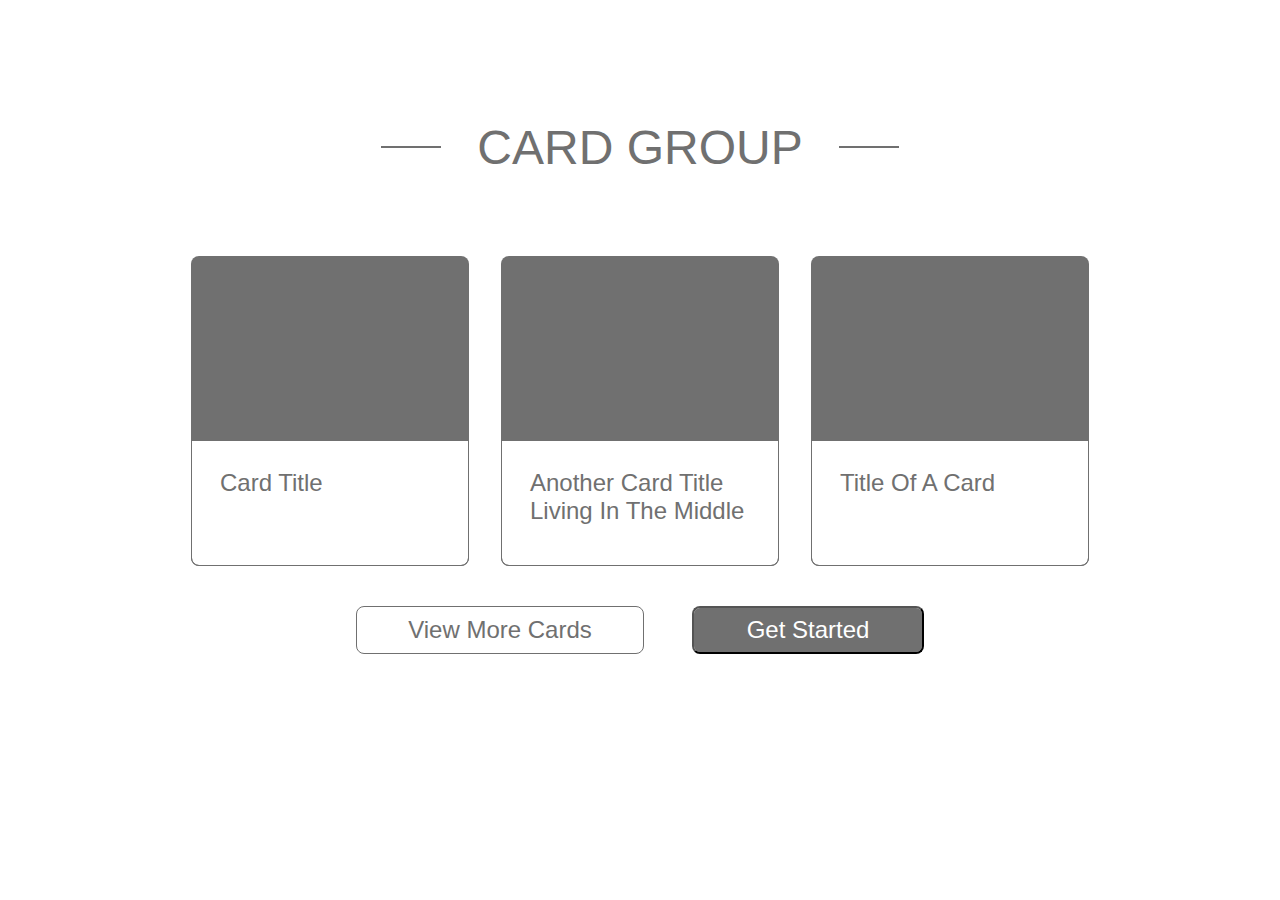
==== index.html @ 73f03703 "completed basic layout" ====
<!DOCTYPE html>
<html lang="en">
    <head>
        <meta name="viewport" content="width=device-width,initial-scale=1.0">
        <link rel="stylesheet" href="style.css">
    </head>
    <body>
        <header>
            <div class="header-container">
                <div class="left-dash"></div>
                <h1>CARD GROUP</h1>
                <div class="right-dash"></div>
            </div>
        </header>
        <main>
            <section class="card-container">
                <div class="card-box">
                    <div class="card-box-label">
                        <div class="label-text-container">
                            <h2>Card Title</h2>
                        </div>
                    </div>
                </div>
                <div class="card-box">
                    <div class="card-box-label">
                        <div class="label-text-container">
                            <h2>Another Card Title Living In The Middle</h2>
                        </div>
                    </div>
                </div>
                <div class="card-box">
                    <div class="card-box-label">
                        <div class="label-text-container">
                            <h2>Title Of A Card</h2>
                        </div>
                    </div>
                </div>
            </section>
            <section class="button-container">
               <button class="button-view">View More Cards</button>
               <button class="button-start">Get Started</button>
            </section>
        </main>
    </body>
</html>
---- style.css ----
* {
    box-sizing: border-box;
    margin: 0;
    padding: 0;
    font-family: "HelveticaNeue-Light", "Helvetica Neue Light", "Helvetica Neue", Helvetica, Arial, "Lucida Grande", sans-serif; 
   font-weight: 300;
    color: #707070;
}

header {
    width: 100%;
    height: 10vh;
    margin-top: 8%;
}

.header-container {
    display: flex;
    justify-content: center;
    align-items: center;
    font-size: 1.5rem;
    width: 100%;
    height: 10vh;
}

.left-dash {
    width: 3.75rem;
    height: 2px;
    background: #707070;
    margin: 1.5em;
}

.right-dash {
    width: 3.75rem;
    height: 2px;
    background: #707070;
    margin: 1.5em;
}

.card-container {
   display: flex;
   justify-content: center;
   margin-top: 3rem;
}

.card-box {
    height: 310px;
    width: 278px;
    background-color: #707070;
    margin: 1em;
    border-radius: 8px;
    display: flex;
    align-items: flex-end;
    
}

.card-box-label {
    width: 100%;
    height: 126px;
    background: #FFFFFF 0% 0% no-repeat padding-box;
    border: 1px solid #707070;
    border-radius: 0px 0px 8px 8px;
}

.label-text-container {
    margin: 1.75rem;
}

button {
    font-size: 1.5rem;
    margin: 1em;
}

.button-container {
    display: flex;
    justify-content: center;
    align-items: center;
    width: 100%;
    height: 20%;
}

.button-view {
    background: #FFFFFF 0% 0% no-repeat padding-box;
    border: 1px solid #707070;
    border-radius: 8px;
    width: 18rem;
    height: 3rem;
}

.button-start {
    background: #707070 0% 0% no-repeat padding-box;
    border-radius: 8px;
    color: white;
    width: 14.5rem;
    height: 3rem;
}
@media (max-width: 640px){
    .header-container {
        justify-content: flex-start;
        font-size: 1rem;
        margin-left: 5%
    }

    .left-dash {
        display: none;
    }
    .card-container {
        margin-top: 1.5em;
        flex-direction: column;
        align-items: center;
    }

    .card-box {
        height: 184px;
        width: 90%;
        background-color: #707070;
        margin: 1.75em;
        border-radius: 8px;
        display: grid;
        grid-template-columns: 1fr 2fr [label];
        grid-template-rows: 100%;
        border: 1px solid #707070;
    }


    .card-box-label {
        grid-column: 2 / 4;
        display: flex;
        justify-content: flex-start;
        align-items: center;
        border-radius: 0px 8px 8px 0px;
        height: 100%;
        background: #FFFFFF 0% 0% no-repeat padding-box;
    }

    .label-text-container {
        margin: 1em;
    }
   
    .button-container{
        flex-direction: column;
        margin-top: 10%;
        margin-bottom: 10%;
    }

    .button-view{
        width: 90%;
    }
}
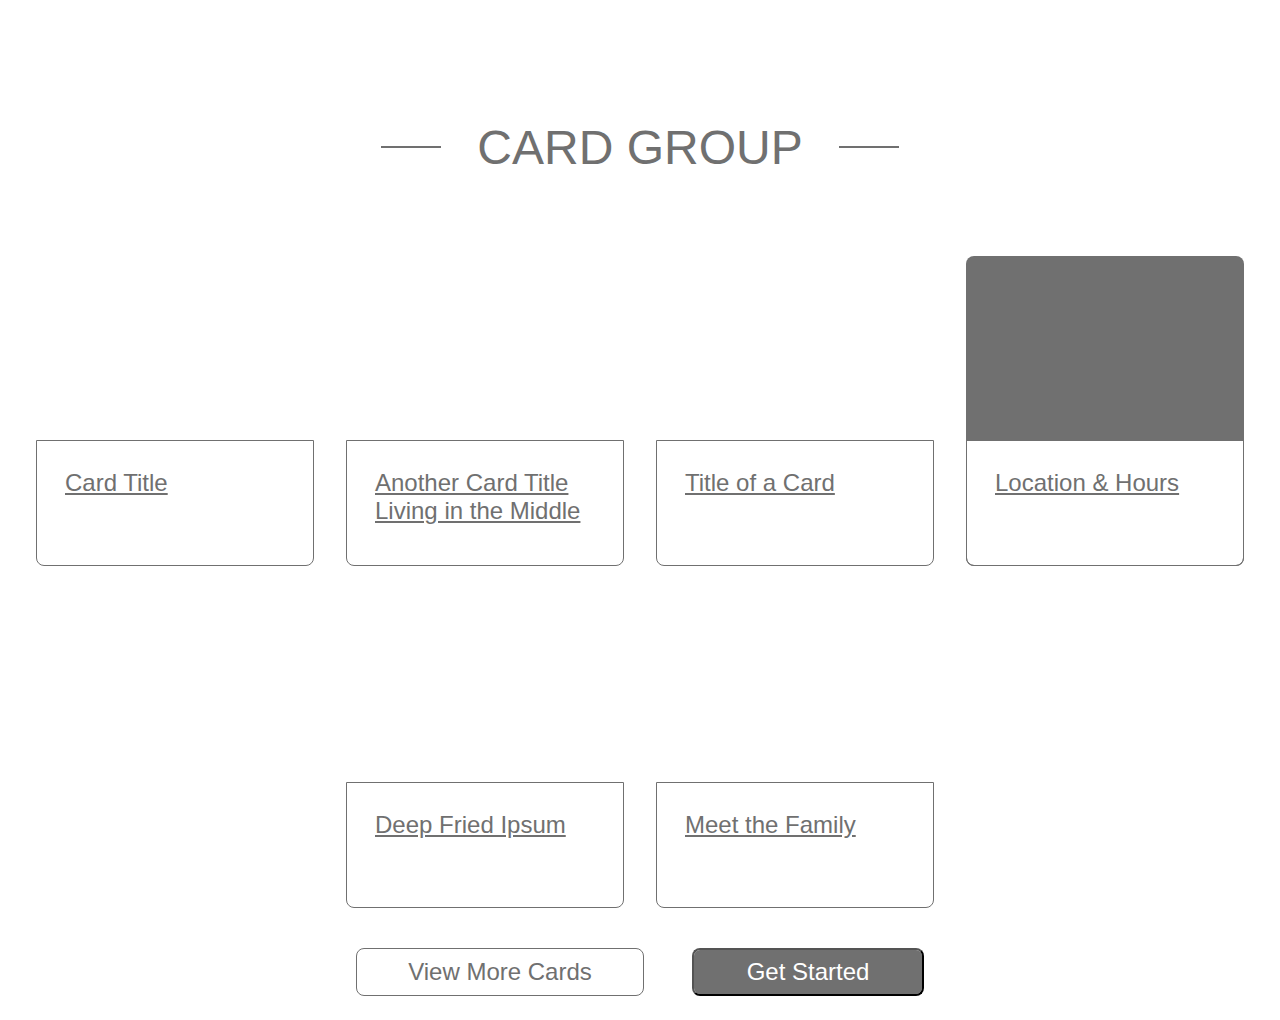
==== commit 3fc685df: "renamed files" ====
--- a/index.html
+++ b/index.html
@@ -13,33 +13,14 @@
             </div>
         </header>
         <main>
-            <section class="card-container">
-                <div class="card-box">
-                    <div class="card-box-label">
-                        <div class="label-text-container">
-                            <h2>Card Title</h2>
-                        </div>
-                    </div>
-                </div>
-                <div class="card-box">
-                    <div class="card-box-label">
-                        <div class="label-text-container">
-                            <h2>Another Card Title Living In The Middle</h2>
-                        </div>
-                    </div>
-                </div>
-                <div class="card-box">
-                    <div class="card-box-label">
-                        <div class="label-text-container">
-                            <h2>Title Of A Card</h2>
-                        </div>
-                    </div>
-                </div>
-            </section>
-            <section class="button-container">
-               <button class="button-view">View More Cards</button>
-               <button class="button-start">Get Started</button>
-            </section>
-        </main>
-    </body>
+            <div id="card-container">
+              
+        </div>
+        <section class="button-container">
+            <button class="button-view">View More Cards</button>
+            <button class="button-start">Get Started</button>
+        </section>
+    </main>
+    <script src="index.js"></script>
+</body>
 </html>--- a/style.css
+++ b/style.css
@@ -36,10 +36,11 @@
     margin: 1.5em;
 }
 
-.card-container {
+#card-container {
    display: flex;
    justify-content: center;
    margin-top: 3rem;
+   flex-wrap: wrap;
 }
 
 .card-box {
@@ -103,7 +104,8 @@
     .left-dash {
         display: none;
     }
-    .card-container {
+
+    #card-container {
         margin-top: 1.5em;
         flex-direction: column;
         align-items: center;
